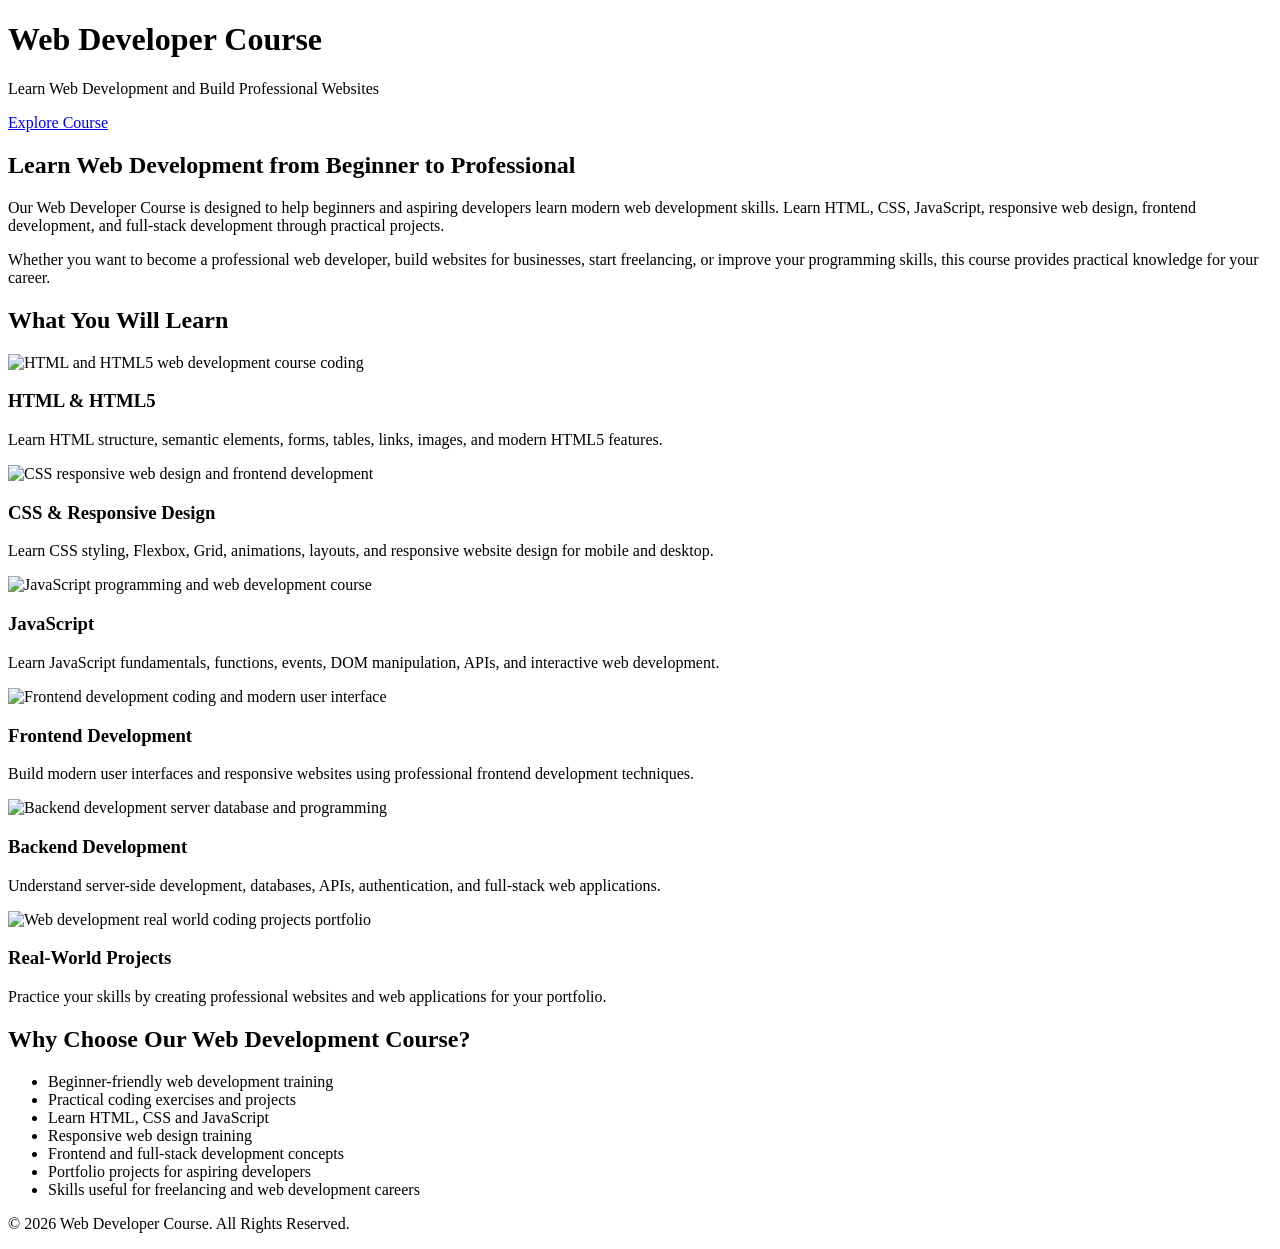
==== index.html @ 7dbb4547 "HTML files are created successfully" ====
<!DOCTYPE html>
<html lang="en">
<head>
    <meta charset="UTF-8">
    <meta name="viewport" content="width=device-width, initial-scale=1.0">

    <title>Campus Connect</title>
</head>

<body>

<header>
    <h1>Web Developer Course</h1>
    <p>Learn Web Development and Build Professional Websites</p>
    <a href="#courses" class="btn">Explore Course</a>
</header>

<section>
    <h2>Learn Web Development from Beginner to Professional</h2>

    <p>
        Our Web Developer Course is designed to help beginners and aspiring
        developers learn modern web development skills. Learn HTML, CSS,
        JavaScript, responsive web design, frontend development, and
        full-stack development through practical projects.
    </p>

    <p>
        Whether you want to become a professional web developer, build
        websites for businesses, start freelancing, or improve your
        programming skills, this course provides practical knowledge for
        your career.
    </p>
</section>

<section id="courses">
    <h2>What You Will Learn</h2>

    <div class="courses">

        <!-- HTML Card -->
        <div class="card">
            <img
                src="https://images.unsplash.com/photo-1498050108023-c5249f4df085?auto=format&fit=crop&w=800&q=80"
                alt="HTML and HTML5 web development course coding"
                title="HTML and HTML5 Web Development Course"
                loading="lazy">

            <div class="card-content">
                <h3>HTML & HTML5</h3>
                <p>
                    Learn HTML structure, semantic elements, forms, tables,
                    links, images, and modern HTML5 features.
                </p>
            </div>
        </div>

        <!-- CSS Card -->
        <div class="card">
            <img
                src="https://images.unsplash.com/photo-1507721999472-8ed4421c4af2?auto=format&fit=crop&w=800&q=80"
                alt="CSS responsive web design and frontend development"
                title="CSS and Responsive Web Design Course"
                loading="lazy">

            <div class="card-content">
                <h3>CSS & Responsive Design</h3>
                <p>
                    Learn CSS styling, Flexbox, Grid, animations, layouts,
                    and responsive website design for mobile and desktop.
                </p>
            </div>
        </div>

        <div class="card">
            <img
                src="https://images.unsplash.com/photo-1627398242454-45a1465c2479?auto=format&fit=crop&w=800&q=80"
                alt="JavaScript programming and web development course"
                title="JavaScript Programming Course"
                loading="lazy">

            <div class="card-content">
                <h3>JavaScript</h3>
                <p>
                    Learn JavaScript fundamentals, functions, events, DOM
                    manipulation, APIs, and interactive web development.
                </p>
            </div>
        </div>

        <div class="card">
            <img
                src="https://images.unsplash.com/photo-1555066931-4365d14bab8c?auto=format&fit=crop&w=800&q=80"
                alt="Frontend development coding and modern user interface"
                title="Frontend Development Course"
                loading="lazy">

            <div class="card-content">
                <h3>Frontend Development</h3>
                <p>
                    Build modern user interfaces and responsive websites
                    using professional frontend development techniques.
                </p>
            </div>
        </div>

    
        <div class="card">
            <img
                src="https://images.unsplash.com/photo-1558494949-ef010cbdcc31?auto=format&fit=crop&w=800&q=80"
                alt="Backend development server database and programming"
                title="Backend Development Course"
                loading="lazy">

            <div class="card-content">
                <h3>Backend Development</h3>
                <p>
                    Understand server-side development, databases, APIs,
                    authentication, and full-stack web applications.
                </p>
            </div>
        </div>

        <!-- Projects Card -->
        <div class="card">
            <img
                src="https://images.unsplash.com/photo-1516321318423-f06f85e504b3?auto=format&fit=crop&w=800&q=80"
                alt="Web development real world coding projects portfolio"
                title="Web Development Real-World Projects"
                loading="lazy">

            <div class="card-content">
                <h3>Real-World Projects</h3>
                <p>
                    Practice your skills by creating professional websites
                    and web applications for your portfolio.
                </p>
            </div>
        </div>

    </div>
</section>

<section>
    <h2>Why Choose Our Web Development Course?</h2>

    <ul>
        <li>Beginner-friendly web development training</li>
        <li>Practical coding exercises and projects</li>
        <li>Learn HTML, CSS and JavaScript</li>
        <li>Responsive web design training</li>
        <li>Frontend and full-stack development concepts</li>
        <li>Portfolio projects for aspiring developers</li>
        <li>Skills useful for freelancing and web development careers</li>
    </ul>
</section>

<footer>
    <p>&copy; 2026 Web Developer Course. All Rights Reserved.</p>
</footer>

</body>
</html>
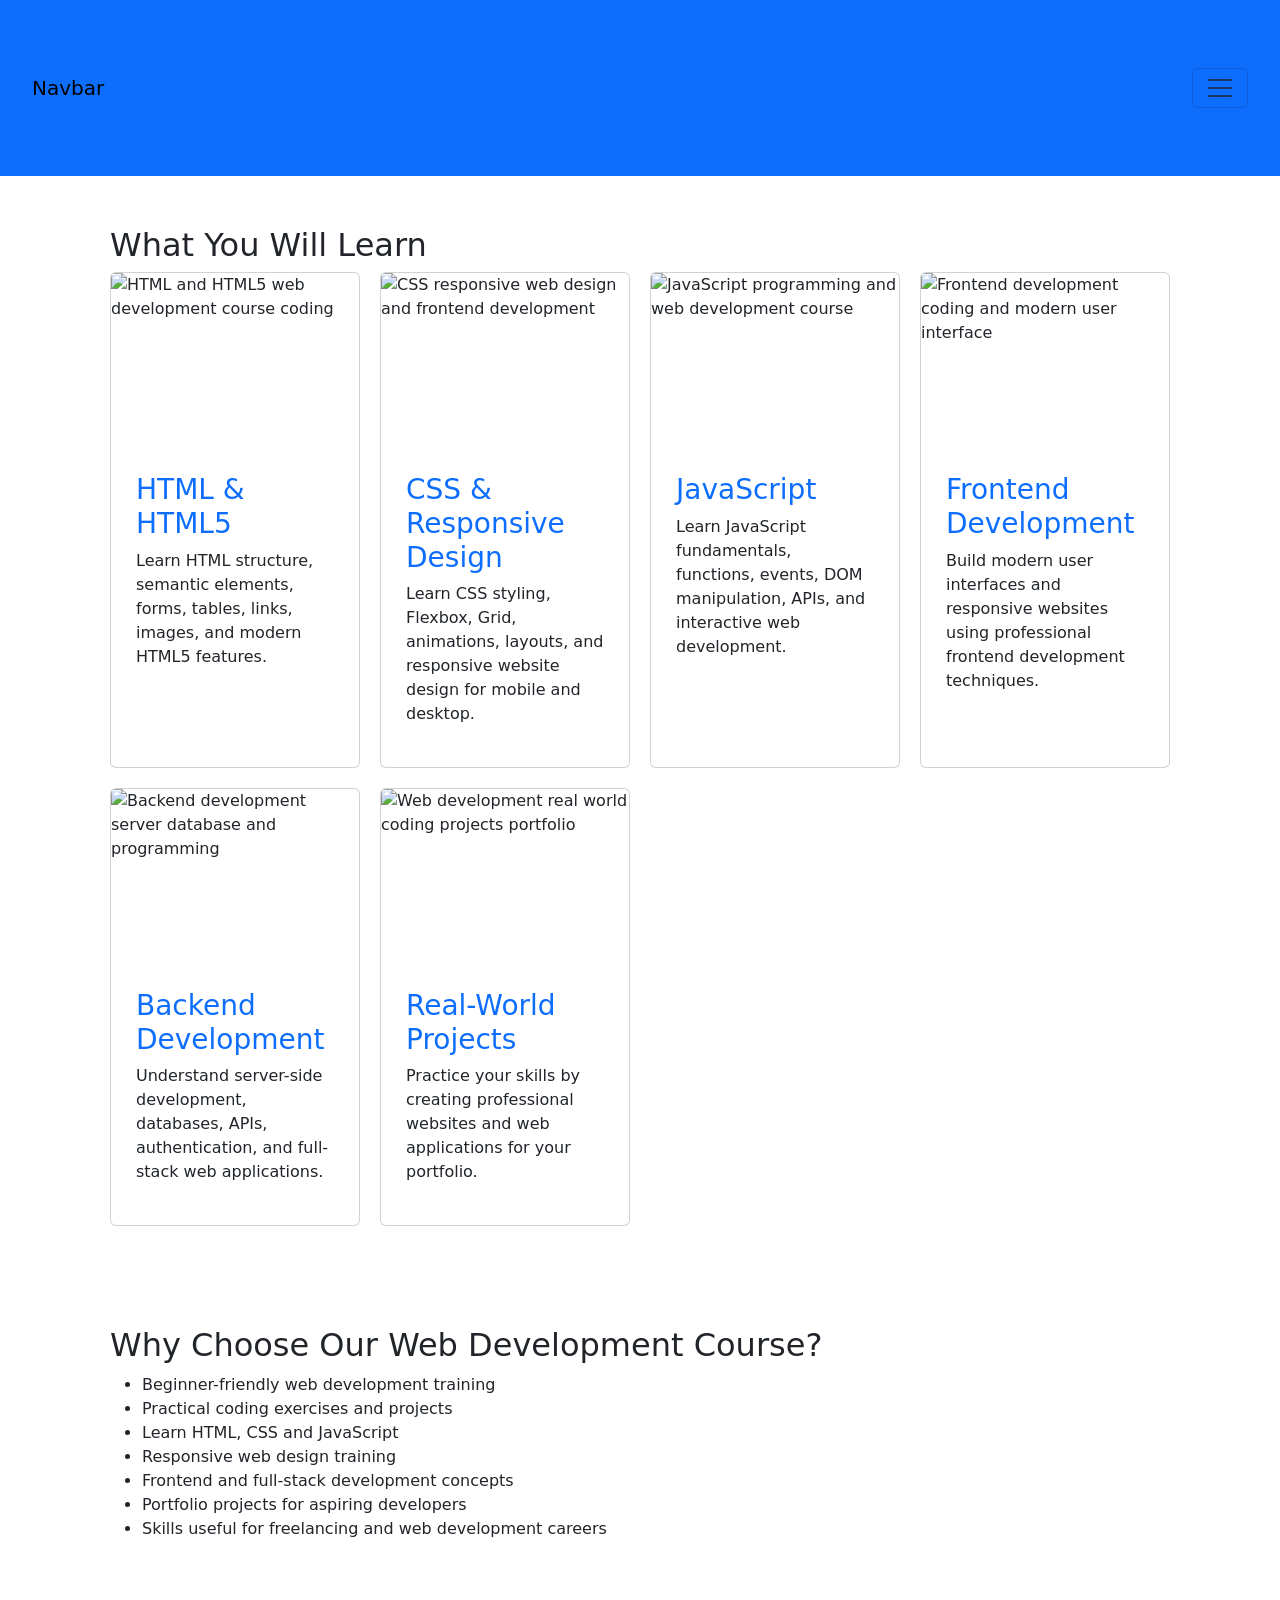
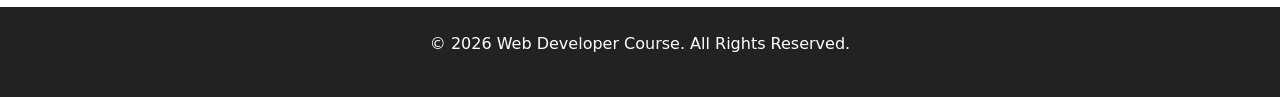
==== commit 42f136cc: "Work done" ====
--- a/index.html
+++ b/index.html
@@ -3,35 +3,39 @@
 <head>
     <meta charset="UTF-8">
     <meta name="viewport" content="width=device-width, initial-scale=1.0">
-
     <title>Campus Connect</title>
+    <link rel="stylesheet" href="style.css">
+    <link href="https://cdn.jsdelivr.net/npm/bootstrap@5.3.8/dist/css/bootstrap.min.css" rel="stylesheet" integrity="sha384-sRIl4kxILFvY47J16cr9ZwB07vP4J8+LH7qKQnuqkuIAvNWLzeN8tE5YBujZqJLB" crossorigin="anonymous">
 </head>
 
 <body>
 
 <header>
-    <h1>Web Developer Course</h1>
-    <p>Learn Web Development and Build Professional Websites</p>
-    <a href="#courses" class="btn">Explore Course</a>
+    <nav class="navbar sm:navbar-expand bg-1 fg-2">
+  <div class="container-fluid">
+    <a class="navbar-brand" href="#">Navbar</a>
+    <button class="btn-icon navbar-toggler" type="button" data-bs-toggle="drawer" data-bs-target="#navbarNavAltMarkup" aria-controls="navbarNavAltMarkup" aria-expanded="false" aria-label="Toggle navigation">
+      <span class="navbar-toggler-icon" aria-hidden="true"></span>
+    </button>
+    <dialog class="drawer drawer-end" tabindex="-1" id="navbarNavAltMarkup" aria-labelledby="navbarNavAltMarkupLabel">
+      <div class="drawer-header">
+        <h5 class="drawer-title" id="navbarNavAltMarkupLabel">Menu</h5>
+        <button type="button" class="btn-close" data-bs-dismiss="drawer" aria-label="Close"></button>
+      </div>
+      <div class="drawer-body">
+        <div class="nav nav-pills navbar-nav">
+          <a class="nav-link active" aria-current="page" href="#">Home</a>
+          <a class="nav-link" href="#">Features</a>
+          <a class="nav-link" href="#">Pricing</a>
+          <a class="nav-link disabled" aria-disabled="true">Disabled</a>
+        </div>
+      </div>
+    </dialog>
+  </div>
+</nav>
 </header>
 
-<section>
-    <h2>Learn Web Development from Beginner to Professional</h2>
 
-    <p>
-        Our Web Developer Course is designed to help beginners and aspiring
-        developers learn modern web development skills. Learn HTML, CSS,
-        JavaScript, responsive web design, frontend development, and
-        full-stack development through practical projects.
-    </p>
-
-    <p>
-        Whether you want to become a professional web developer, build
-        websites for businesses, start freelancing, or improve your
-        programming skills, this course provides practical knowledge for
-        your career.
-    </p>
-</section>
 
 <section id="courses">
     <h2>What You Will Learn</h2>
--- a/style.css
+++ b/style.css
@@ -0,0 +1,75 @@
+ body {
+            font-family: Arial, sans-serif;
+            margin: 0;
+            line-height: 1.6;
+            color: #222;
+        }
+header {
+            background: #0d6efd;
+            color: white;
+            text-align: center;
+            padding: 60px 20px;
+        }
+ header h1 {
+            font-size: 42px;
+            margin-bottom: 15px;
+        }
+
+.btn {
+            display: inline-block;
+            background: white;
+            color: #0d6efd;
+            padding: 12px 25px;
+            text-decoration: none;
+            border-radius: 5px;
+            font-weight: bold;
+        }
+
+        section {
+            max-width: 1100px;
+            margin: auto;
+            padding: 50px 20px;
+        }
+
+        .courses {
+            display: grid;
+            grid-template-columns: repeat(auto-fit, minmax(250px, 1fr));
+            gap: 20px;
+        }
+
+        .card {
+            padding: 0 0 25px 0;
+            border: 1px solid #ddd;
+            border-radius: 8px;
+            background: #f8f9fa;
+            overflow: hidden;
+            transition: transform 0.3s ease, box-shadow 0.3s ease;
+        }
+
+        .card:hover {
+            transform: translateY(-5px);
+            box-shadow: 0 8px 20px rgba(0, 0, 0, 0.12);
+        }
+
+        .card img {
+            width: 100%;
+            height: 180px;
+            object-fit: cover;
+            display: block;
+        }
+
+        .card-content {
+            padding: 20px 25px 0;
+        }
+
+        .card h3 {
+            color: #0d6efd;
+            margin-top: 0;
+        }
+
+        footer {
+            background: #222;
+            color: white;
+            text-align: center;
+            padding: 25px;
+        }
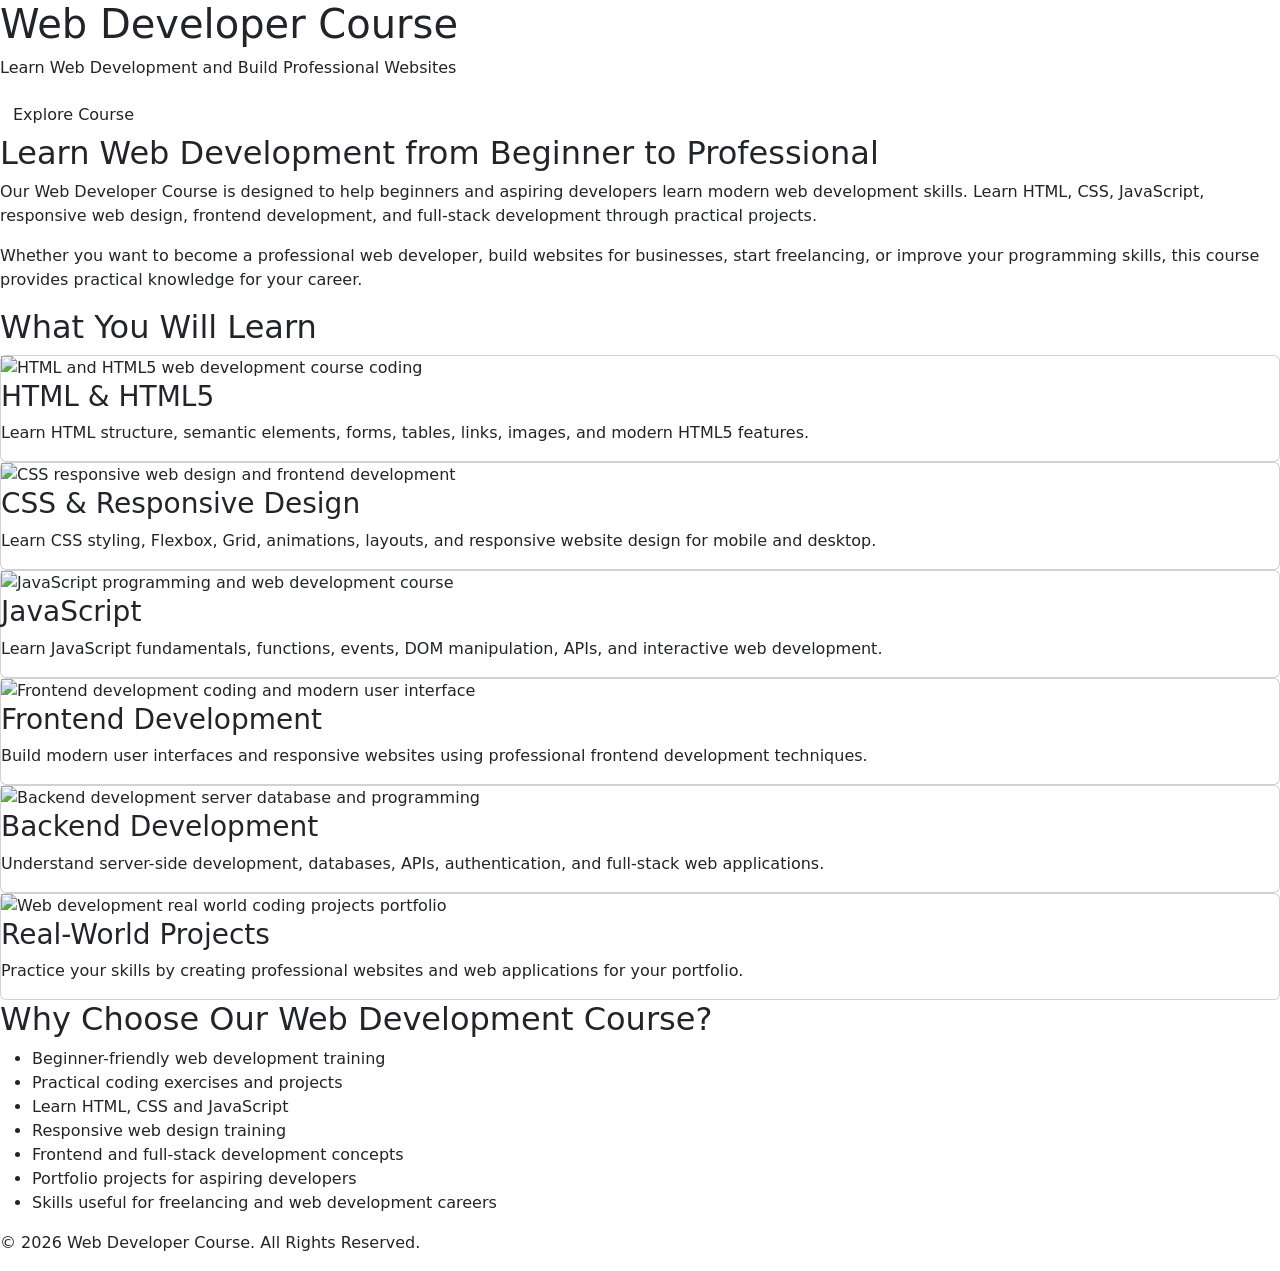
==== commit 3804b392: "Contact page created" ====
--- a/index.html
+++ b/index.html
@@ -3,39 +3,36 @@
 <head>
     <meta charset="UTF-8">
     <meta name="viewport" content="width=device-width, initial-scale=1.0">
+     <link href="https://cdn.jsdelivr.net/npm/bootstrap@5.3.8/dist/css/bootstrap.min.css" rel="stylesheet" integrity="sha384-sRIl4kxILFvY47J16cr9ZwB07vP4J8+LH7qKQnuqkuIAvNWLzeN8tE5YBujZqJLB" crossorigin="anonymous">
+
     <title>Campus Connect</title>
-    <link rel="stylesheet" href="style.css">
-    <link href="https://cdn.jsdelivr.net/npm/bootstrap@5.3.8/dist/css/bootstrap.min.css" rel="stylesheet" integrity="sha384-sRIl4kxILFvY47J16cr9ZwB07vP4J8+LH7qKQnuqkuIAvNWLzeN8tE5YBujZqJLB" crossorigin="anonymous">
 </head>
 
 <body>
 
 <header>
-    <nav class="navbar sm:navbar-expand bg-1 fg-2">
-  <div class="container-fluid">
-    <a class="navbar-brand" href="#">Navbar</a>
-    <button class="btn-icon navbar-toggler" type="button" data-bs-toggle="drawer" data-bs-target="#navbarNavAltMarkup" aria-controls="navbarNavAltMarkup" aria-expanded="false" aria-label="Toggle navigation">
-      <span class="navbar-toggler-icon" aria-hidden="true"></span>
-    </button>
-    <dialog class="drawer drawer-end" tabindex="-1" id="navbarNavAltMarkup" aria-labelledby="navbarNavAltMarkupLabel">
-      <div class="drawer-header">
-        <h5 class="drawer-title" id="navbarNavAltMarkupLabel">Menu</h5>
-        <button type="button" class="btn-close" data-bs-dismiss="drawer" aria-label="Close"></button>
-      </div>
-      <div class="drawer-body">
-        <div class="nav nav-pills navbar-nav">
-          <a class="nav-link active" aria-current="page" href="#">Home</a>
-          <a class="nav-link" href="#">Features</a>
-          <a class="nav-link" href="#">Pricing</a>
-          <a class="nav-link disabled" aria-disabled="true">Disabled</a>
-        </div>
-      </div>
-    </dialog>
-  </div>
-</nav>
+    <h1>Web Developer Course</h1>
+    <p>Learn Web Development and Build Professional Websites</p>
+    <a href="#courses" class="btn">Explore Course</a>
 </header>
 
+<section>
+    <h2>Learn Web Development from Beginner to Professional</h2>
 
+    <p>
+        Our Web Developer Course is designed to help beginners and aspiring
+        developers learn modern web development skills. Learn HTML, CSS,
+        JavaScript, responsive web design, frontend development, and
+        full-stack development through practical projects.
+    </p>
+
+    <p>
+        Whether you want to become a professional web developer, build
+        websites for businesses, start freelancing, or improve your
+        programming skills, this course provides practical knowledge for
+        your career.
+    </p>
+</section>
 
 <section id="courses">
     <h2>What You Will Learn</h2>
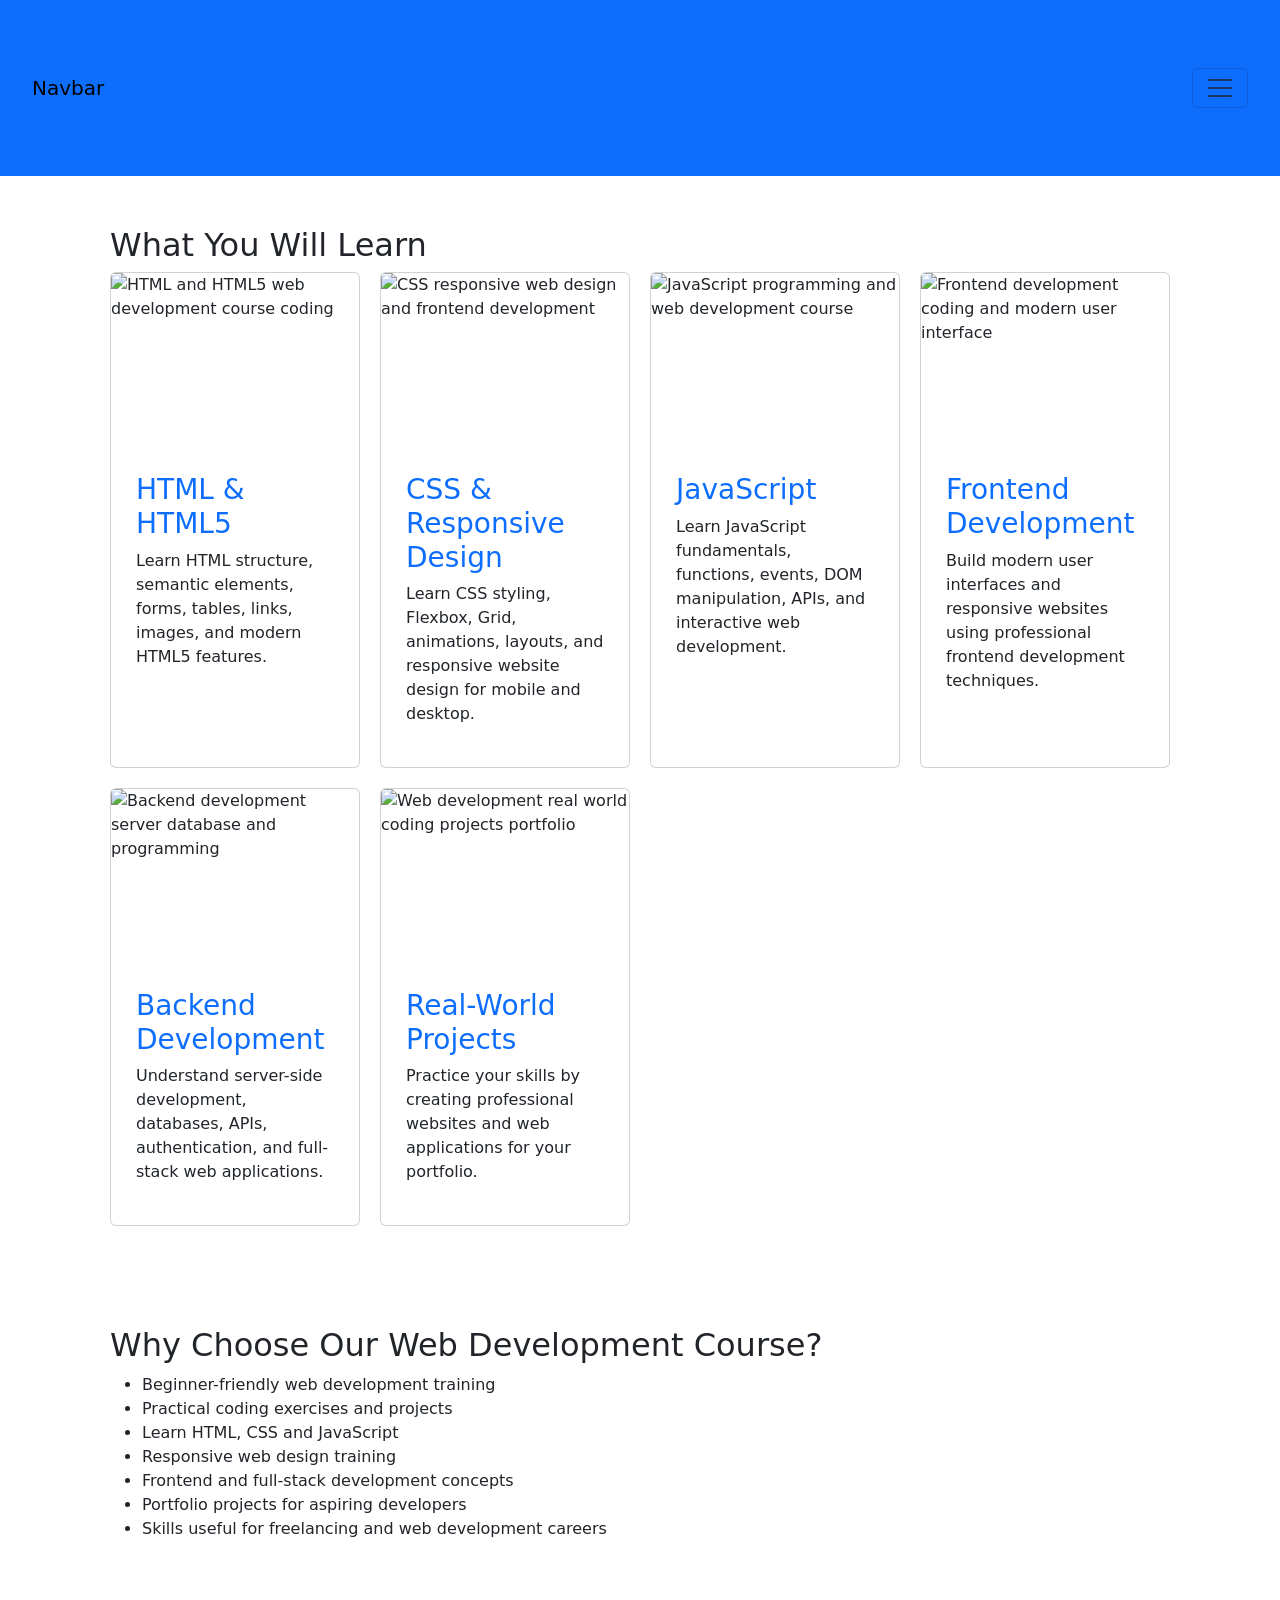
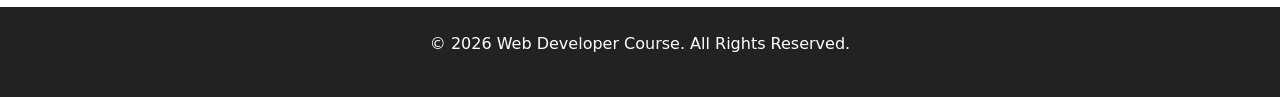
==== commit ce6a8bf5: "Readme done" ====
--- a/index.html
+++ b/index.html
@@ -1,164 +1,161 @@
 <!DOCTYPE html>
 <html lang="en">
+
 <head>
     <meta charset="UTF-8">
     <meta name="viewport" content="width=device-width, initial-scale=1.0">
-     <link href="https://cdn.jsdelivr.net/npm/bootstrap@5.3.8/dist/css/bootstrap.min.css" rel="stylesheet" integrity="sha384-sRIl4kxILFvY47J16cr9ZwB07vP4J8+LH7qKQnuqkuIAvNWLzeN8tE5YBujZqJLB" crossorigin="anonymous">
-
     <title>Campus Connect</title>
+    <link rel="stylesheet" href="style.css">
+    <link href="https://cdn.jsdelivr.net/npm/bootstrap@5.3.8/dist/css/bootstrap.min.css" rel="stylesheet"
+        integrity="sha384-sRIl4kxILFvY47J16cr9ZwB07vP4J8+LH7qKQnuqkuIAvNWLzeN8tE5YBujZqJLB" crossorigin="anonymous">
 </head>
 
 <body>
 
-<header>
-    <h1>Web Developer Course</h1>
-    <p>Learn Web Development and Build Professional Websites</p>
-    <a href="#courses" class="btn">Explore Course</a>
-</header>
+    <header>
+        <nav class="navbar sm:navbar-expand bg-1 fg-2">
+            <div class="container-fluid">
+                <a class="navbar-brand" href="#">Navbar</a>
+                <button class="btn-icon navbar-toggler" type="button" data-bs-toggle="drawer"
+                    data-bs-target="#navbarNavAltMarkup" aria-controls="navbarNavAltMarkup" aria-expanded="false"
+                    aria-label="Toggle navigation">
+                    <span class="navbar-toggler-icon" aria-hidden="true"></span>
+                </button>
+                <dialog class="drawer drawer-end" tabindex="-1" id="navbarNavAltMarkup"
+                    aria-labelledby="navbarNavAltMarkupLabel">
+                    <div class="drawer-header">
+                        <h5 class="drawer-title" id="navbarNavAltMarkupLabel">Menu</h5>
+                        <button type="button" class="btn-close" data-bs-dismiss="drawer" aria-label="Close"></button>
+                    </div>
+                    <div class="drawer-body">
+                        <div class="nav nav-pills navbar-nav">
+                            <a class="nav-link active" aria-current="page" href="#">Home</a>
+                            <a class="nav-link" href="#">Features</a>
+                            <a class="nav-link" href="#">Pricing</a>
+                            <a class="nav-link disabled" aria-disabled="true">Disabled</a>
+                        </div>
+                    </div>
+                </dialog>
+            </div>
+        </nav>
+    </header>
 
-<section>
-    <h2>Learn Web Development from Beginner to Professional</h2>
 
-    <p>
-        Our Web Developer Course is designed to help beginners and aspiring
-        developers learn modern web development skills. Learn HTML, CSS,
-        JavaScript, responsive web design, frontend development, and
-        full-stack development through practical projects.
-    </p>
 
-    <p>
-        Whether you want to become a professional web developer, build
-        websites for businesses, start freelancing, or improve your
-        programming skills, this course provides practical knowledge for
-        your career.
-    </p>
-</section>
+    <section id="courses">
+        <h2>What You Will Learn</h2>
 
-<section id="courses">
-    <h2>What You Will Learn</h2>
+        <div class="courses">
 
-    <div class="courses">
+            <!-- HTML Card -->
+            <div class="card">
+                <img src="https://images.unsplash.com/photo-1498050108023-c5249f4df085?auto=format&fit=crop&w=800&q=80"
+                    alt="HTML and HTML5 web development course coding" title="HTML and HTML5 Web Development Course"
+                    loading="lazy">
 
-        <!-- HTML Card -->
-        <div class="card">
-            <img
-                src="https://images.unsplash.com/photo-1498050108023-c5249f4df085?auto=format&fit=crop&w=800&q=80"
-                alt="HTML and HTML5 web development course coding"
-                title="HTML and HTML5 Web Development Course"
-                loading="lazy">
+                <div class="card-content">
+                    <h3>HTML & HTML5</h3>
+                    <p>
+                        Learn HTML structure, semantic elements, forms, tables,
+                        links, images, and modern HTML5 features.
+                    </p>
+                </div>
+            </div>
 
-            <div class="card-content">
-                <h3>HTML & HTML5</h3>
-                <p>
-                    Learn HTML structure, semantic elements, forms, tables,
-                    links, images, and modern HTML5 features.
-                </p>
+            <!-- CSS Card -->
+            <div class="card">
+                <img src="https://images.unsplash.com/photo-1507721999472-8ed4421c4af2?auto=format&fit=crop&w=800&q=80"
+                    alt="CSS responsive web design and frontend development"
+                    title="CSS and Responsive Web Design Course" loading="lazy">
+
+                <div class="card-content">
+                    <h3>CSS & Responsive Design</h3>
+                    <p>
+                        Learn CSS styling, Flexbox, Grid, animations, layouts,
+                        and responsive website design for mobile and desktop.
+                    </p>
+                </div>
             </div>
+
+            <div class="card">
+                <img src="https://images.unsplash.com/photo-1627398242454-45a1465c2479?auto=format&fit=crop&w=800&q=80"
+                    alt="JavaScript programming and web development course" title="JavaScript Programming Course"
+                    loading="lazy">
+
+                <div class="card-content">
+                    <h3>JavaScript</h3>
+                    <p>
+                        Learn JavaScript fundamentals, functions, events, DOM
+                        manipulation, APIs, and interactive web development.
+                    </p>
+                </div>
+            </div>
+
+            <div class="card">
+                <img src="https://images.unsplash.com/photo-1555066931-4365d14bab8c?auto=format&fit=crop&w=800&q=80"
+                    alt="Frontend development coding and modern user interface" title="Frontend Development Course"
+                    loading="lazy">
+
+                <div class="card-content">
+                    <h3>Frontend Development</h3>
+                    <p>
+                        Build modern user interfaces and responsive websites
+                        using professional frontend development techniques.
+                    </p>
+                </div>
+            </div>
+
+
+            <div class="card">
+                <img src="https://images.unsplash.com/photo-1558494949-ef010cbdcc31?auto=format&fit=crop&w=800&q=80"
+                    alt="Backend development server database and programming" title="Backend Development Course"
+                    loading="lazy">
+
+                <div class="card-content">
+                    <h3>Backend Development</h3>
+                    <p>
+                        Understand server-side development, databases, APIs,
+                        authentication, and full-stack web applications.
+                    </p>
+                </div>
+            </div>
+
+            <!-- Projects Card -->
+            <div class="card">
+                <img src="https://images.unsplash.com/photo-1516321318423-f06f85e504b3?auto=format&fit=crop&w=800&q=80"
+                    alt="Web development real world coding projects portfolio"
+                    title="Web Development Real-World Projects" loading="lazy">
+
+                <div class="card-content">
+                    <h3>Real-World Projects</h3>
+                    <p>
+                        Practice your skills by creating professional websites
+                        and web applications for your portfolio.
+                    </p>
+                </div>
+            </div>
+
         </div>
+    </section>
 
-        <!-- CSS Card -->
-        <div class="card">
-            <img
-                src="https://images.unsplash.com/photo-1507721999472-8ed4421c4af2?auto=format&fit=crop&w=800&q=80"
-                alt="CSS responsive web design and frontend development"
-                title="CSS and Responsive Web Design Course"
-                loading="lazy">
+    <section>
+        <h2>Why Choose Our Web Development Course?</h2>
 
-            <div class="card-content">
-                <h3>CSS & Responsive Design</h3>
-                <p>
-                    Learn CSS styling, Flexbox, Grid, animations, layouts,
-                    and responsive website design for mobile and desktop.
-                </p>
-            </div>
-        </div>
+        <ul>
+            <li>Beginner-friendly web development training</li>
+            <li>Practical coding exercises and projects</li>
+            <li>Learn HTML, CSS and JavaScript</li>
+            <li>Responsive web design training</li>
+            <li>Frontend and full-stack development concepts</li>
+            <li>Portfolio projects for aspiring developers</li>
+            <li>Skills useful for freelancing and web development careers</li>
+        </ul>
+    </section>
 
-        <div class="card">
-            <img
-                src="https://images.unsplash.com/photo-1627398242454-45a1465c2479?auto=format&fit=crop&w=800&q=80"
-                alt="JavaScript programming and web development course"
-                title="JavaScript Programming Course"
-                loading="lazy">
-
-            <div class="card-content">
-                <h3>JavaScript</h3>
-                <p>
-                    Learn JavaScript fundamentals, functions, events, DOM
-                    manipulation, APIs, and interactive web development.
-                </p>
-            </div>
-        </div>
-
-        <div class="card">
-            <img
-                src="https://images.unsplash.com/photo-1555066931-4365d14bab8c?auto=format&fit=crop&w=800&q=80"
-                alt="Frontend development coding and modern user interface"
-                title="Frontend Development Course"
-                loading="lazy">
-
-            <div class="card-content">
-                <h3>Frontend Development</h3>
-                <p>
-                    Build modern user interfaces and responsive websites
-                    using professional frontend development techniques.
-                </p>
-            </div>
-        </div>
-
-    
-        <div class="card">
-            <img
-                src="https://images.unsplash.com/photo-1558494949-ef010cbdcc31?auto=format&fit=crop&w=800&q=80"
-                alt="Backend development server database and programming"
-                title="Backend Development Course"
-                loading="lazy">
-
-            <div class="card-content">
-                <h3>Backend Development</h3>
-                <p>
-                    Understand server-side development, databases, APIs,
-                    authentication, and full-stack web applications.
-                </p>
-            </div>
-        </div>
-
-        <!-- Projects Card -->
-        <div class="card">
-            <img
-                src="https://images.unsplash.com/photo-1516321318423-f06f85e504b3?auto=format&fit=crop&w=800&q=80"
-                alt="Web development real world coding projects portfolio"
-                title="Web Development Real-World Projects"
-                loading="lazy">
-
-            <div class="card-content">
-                <h3>Real-World Projects</h3>
-                <p>
-                    Practice your skills by creating professional websites
-                    and web applications for your portfolio.
-                </p>
-            </div>
-        </div>
-
-    </div>
-</section>
-
-<section>
-    <h2>Why Choose Our Web Development Course?</h2>
-
-    <ul>
-        <li>Beginner-friendly web development training</li>
-        <li>Practical coding exercises and projects</li>
-        <li>Learn HTML, CSS and JavaScript</li>
-        <li>Responsive web design training</li>
-        <li>Frontend and full-stack development concepts</li>
-        <li>Portfolio projects for aspiring developers</li>
-        <li>Skills useful for freelancing and web development careers</li>
-    </ul>
-</section>
-
-<footer>
-    <p>&copy; 2026 Web Developer Course. All Rights Reserved.</p>
-</footer>
+    <footer>
+        <p>&copy; 2026 Web Developer Course. All Rights Reserved.</p>
+    </footer>
 
 </body>
+
 </html>
--- a/style.css
+++ b/style.css
@@ -0,0 +1,75 @@
+ body {
+            font-family: Arial, sans-serif;
+            margin: 0;
+            line-height: 1.6;
+            color: #222;
+        }
+header {
+            background: #0d6efd;
+            color: white;
+            text-align: center;
+            padding: 60px 20px;
+        }
+ header h1 {
+            font-size: 42px;
+            margin-bottom: 15px;
+        }
+
+.btn {
+            display: inline-block;
+            background: white;
+            color: #0d6efd;
+            padding: 12px 25px;
+            text-decoration: none;
+            border-radius: 5px;
+            font-weight: bold;
+        }
+
+        section {
+            max-width: 1100px;
+            margin: auto;
+            padding: 50px 20px;
+        }
+
+        .courses {
+            display: grid;
+            grid-template-columns: repeat(auto-fit, minmax(250px, 1fr));
+            gap: 20px;
+        }
+
+        .card {
+            padding: 0 0 25px 0;
+            border: 1px solid #ddd;
+            border-radius: 8px;
+            background: #f8f9fa;
+            overflow: hidden;
+            transition: transform 0.3s ease, box-shadow 0.3s ease;
+        }
+
+        .card:hover {
+            transform: translateY(-5px);
+            box-shadow: 0 8px 20px rgba(0, 0, 0, 0.12);
+        }
+
+        .card img {
+            width: 100%;
+            height: 180px;
+            object-fit: cover;
+            display: block;
+        }
+
+        .card-content {
+            padding: 20px 25px 0;
+        }
+
+        .card h3 {
+            color: #0d6efd;
+            margin-top: 0;
+        }
+
+        footer {
+            background: #222;
+            color: white;
+            text-align: center;
+            padding: 25px;
+        }
